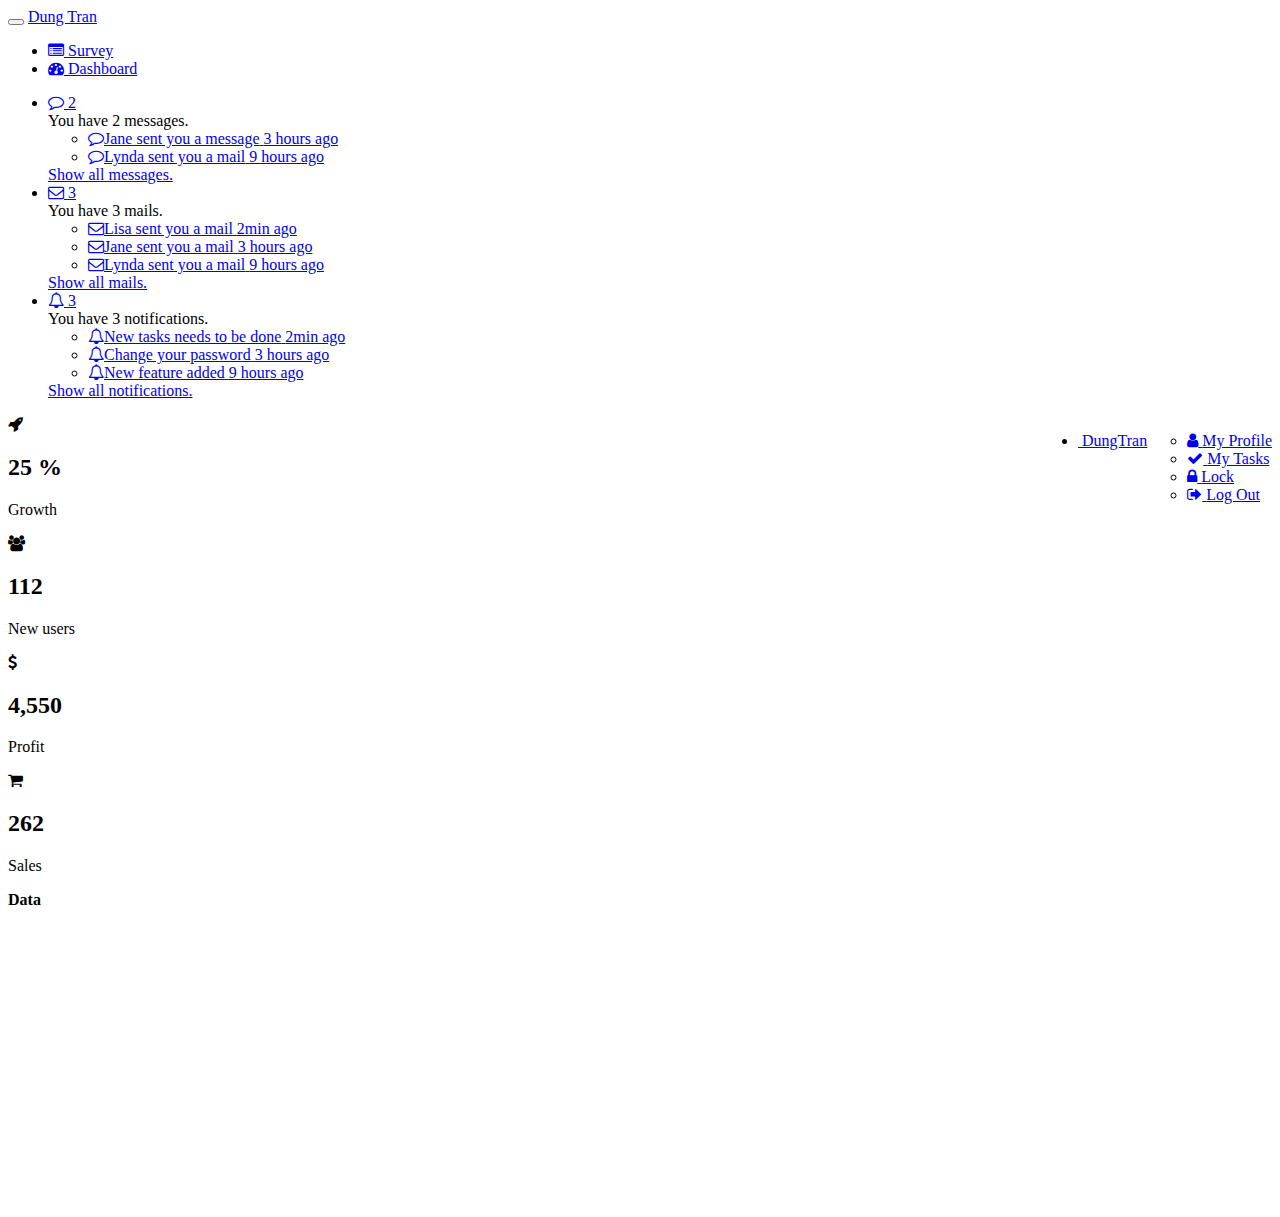
==== dashboard.html @ a204c246 "Create dashboard.html" ====
<!doctype html>
<!--[if lt IE 7]> <html class="no-js ie ie6 lt-ie10 lt-ie9 lt-ie8 lt-ie7" lang="en"> <![endif]-->
<!--[if IE 7]>    <html class="no-js ie ie7 lt-ie10 lt-ie9 lt-ie8" lang="en"> <![endif]-->
<!--[if IE 8]>    <html class="no-js ie ie8 lt-ie10 lt-ie9" lang="en"> <![endif]-->
<!--[if IE 9]>    <html class="no-js ie ie9 lt-ie10" lang="en"> <![endif]-->
<!--[if gt IE 9]><!-->
<html class="no-js" lang="en">
<!--<![endif]-->

<head>
    <meta charset="UTF-8">
    <title>Marketing Dashboard</title>
    <link rel="shortcut icon" href="">
    <meta name="description" content="Marketing Dashboard">
    <meta name="robots" content="all">
    <link rel="stylesheet" href="http://netdna.bootstrapcdn.com/bootswatch/3.1.0/flatly/bootstrap.min.css">
    <link rel="stylesheet" href="http://netdna.bootstrapcdn.com/font-awesome/4.0.3/css/font-awesome.min.css">
    <link rel="stylesheet" href="css/style.css">
	<!--[if lte IE 8]><script src="js/excanvas.min.js"></script><![endif]-->
	<script src="js/jquery.min.js"></script>
	<script src="http://netdna.bootstrapcdn.com/bootstrap/3.1.0/js/bootstrap.min.js"></script>
    <script src="js/jquery.flot.js"></script>
    <script src="js/jquery.flot.pie.js"></script>
    <script type="text/javascript">

	$(function() {

		// Example Data

		var data = [
			{ label: "Very Satisfied",  data: 36.42},
			{ label: "Satisfied",  data: 23.90},
			{ label: "Neutral",  data: 17.89},
			{ label: "Unsatisfied",  data: 9.76},
			{ label: "Very Unsatisfied",  data: 7.08},
			{ label: "N/A",  data: 4.94}
		];

		var placeholder = $("#placeholder");

			$.plot(placeholder, data, {
				series: {
					pie: { 
						innerRadius: 0.8,
						show: true
					}
				}
			});

			setCode([
				"$.plot('#placeholder', data, {",
				"    series: {",
				"        pie: {",
				"            innerRadius: 0.8,",
				"            show: true",
				"        }",
				"    }",
				"});"
			]);

	});



	//

	function setCode(lines) {
		$("#code").text(lines.join("\n"));
	}

	</script>
</head>
<body>
	<div class="navbar navbar-default navbar-static-top top-header">
    	<div class="navbar-header">
        	<button type="button" data-toggle="collapse" data-target=".navbar-collapse" class="navbar-toggle"><span class="icon-bar"></span><span class="icon-bar"></span><span class="icon-bar"></span></button>
            <a href="/" class="navbar-brand">Dung Tran</a>
        </div>
        <div class="navbar-collapse collapse">
        	<ul class="nav navbar-nav">
            	<li><a href="index.html"><i class="fa fa-list-alt"></i><span> Survey</span></a></li>
                <li class="active"><a href="dashboard.html"><i class="fa fa-dashboard"></i><span> Dashboard</span></a></li>
            </ul>
            <ul class="nav navbar-nav list-unstyled">
                <li class="dropdown">
                    <a href="javascript:;" class="dropdown-toggle" data-toggle="dropdown">
                        <i class="fa fa-comment-o"></i>
                        <span class="badge badge-success">2</span>
                    </a>
                    <div class="dropdown-menu with-arrow panel panel-default">
                        <div class="panel-heading">
                            You have 2 messages.
                        </div>
                        <ul class="list-group">
                            <li class="list-group-item">
                                <a href="javascript:;" class="media">
                                    <span class="pull-left media-icon">
                                        <span class="round-icon sm bg-info"><i class="fa fa-comment-o"></i></span>
                                    </span>
                                    <div class="media-body">
                                        <span class="block">Jane sent you a message</span>
                                        <span class="text-muted">3 hours ago</span>
                                    </div>
                                </a>
                            </li>
                            <li class="list-group-item">
                                <a href="javascript:;" class="media">
                                    <span class="pull-left media-icon">
                                        <span class="round-icon sm bg-danger"><i class="fa fa-comment-o"></i></span>
                                    </span>
                                    <div class="media-body">
                                        <span class="block">Lynda sent you a mail</span>
                                        <span class="text-muted">9 hours ago</span>
                                    </div>
                                </a>
                            </li>                       
                        </ul>
                        <div class="panel-footer">
                            <a href="javascript:;">Show all messages.</a>
                        </div>
                    </div>
                </li>
                <li class="dropdown">
                    <a href="javascript:;" class="dropdown-toggle" data-toggle="dropdown">
                        <i class="fa fa-envelope-o"></i>
                        <span class="badge badge-info">3</span>
                    </a>
                    <div class="dropdown-menu with-arrow panel panel-default">
                        <div class="panel-heading">
                            You have 3 mails.
                        </div>
                        <ul class="list-group">
                            <li class="list-group-item">
                                <a href="javascript:;" class="media">
                                    <span class="pull-left media-icon">
                                        <span class="round-icon sm bg-warning"><i class="fa fa-envelope-o"></i></span>
                                    </span>
                                    <div class="media-body">
                                        <span class="block">Lisa sent you a mail</span>
                                        <span class="text-muted block">2min ago</span>
                                    </div>
                                </a>
                            </li>
                            <li class="list-group-item">
                                <a href="javascript:;" class="media">
                                    <span class="pull-left media-icon">
                                        <span class="round-icon sm bg-info"><i class="fa fa-envelope-o"></i></span>
                                    </span>
                                    <div class="media-body">
                                        <span class="block">Jane sent you a mail</span>
                                        <span class="text-muted">3 hours ago</span>
                                    </div>
                                </a>
                            </li>
                            <li class="list-group-item">
                                <a href="javascript:;" class="media">
                                    <span class="pull-left media-icon">
                                        <span class="round-icon sm bg-success"><i class="fa fa-envelope-o"></i></span>
                                    </span>
                                    <div class="media-body">
                                        <span class="block">Lynda sent you a mail</span>
                                        <span class="text-muted">9 hours ago</span>
                                    </div>
                                </a>
                            </li>                       
                        </ul>
                        <div class="panel-footer">
                            <a href="javascript:;">Show all mails.</a>
                        </div>
                    </div>
                </li>
                <li class="dropdown">
                    <a href="javascript:;" class="dropdown-toggle" data-toggle="dropdown">
                        <i class="fa fa-bell-o nav-icon"></i>
                        <span class="badge badge-warning">3</span>
                    </a>
                    <div class="dropdown-menu with-arrow panel panel-default">
                        <div class="panel-heading">
                            You have 3 notifications.
                        </div>
                        <ul class="list-group">
                            <li class="list-group-item">
                                <a href="javascript:;" class="media">
                                    <span class="pull-left media-icon">
                                        <span class="round-icon sm bg-success"><i class="fa fa-bell-o"></i></span>
                                    </span>
                                    <div class="media-body">
                                        <span class="block">New tasks needs to be done</span>
                                        <span class="text-muted block">2min ago</span>
                                    </div>
                                </a>
                            </li>
                            <li class="list-group-item">
                                <a href="javascript:;" class="media">
                                    <span class="pull-left media-icon">
                                        <span class="round-icon sm bg-info"><i class="fa fa-bell-o"></i></span>
                                    </span>
                                    <div class="media-body">
                                        <span class="block">Change your password</span>
                                        <span class="text-muted">3 hours ago</span>
                                    </div>
                                </a>
                            </li>
                            <li class="list-group-item">
                                <a href="javascript:;" class="media">
                                    <span class="pull-left media-icon">
                                        <span class="round-icon sm bg-danger"><i class="fa fa-bell-o"></i></span>
                                    </span>
                                    <div class="media-body">
                                        <span class="block">New feature added</span>
                                        <span class="text-muted">9 hours ago</span>
                                    </div>
                                </a>
                            </li>                       
                        </ul>
                        <div class="panel-footer">
                            <a href="javascript:;">Show all notifications.</a>
                        </div>
                    </div>
                </li>
            </ul>        
            <ul class="nav navbar-nav nav-right pull-right list-unstyled">
                <li class="dropdown text-normal nav-profile">
                    <a href="javascript:;" class="dropdown-toggle" data-toggle="dropdown">
                        <img src="img/g1.jpg" alt="" class="img-circle img30_30">
                        <span class="hidden-xs">
                            <span data-i18n="Lisa Doe">DungTran</span>
                        </span>
                    </a>
                    <ul class="dropdown-menu with-arrow pull-right">
                        <li>
                            <a href="#/pages/profile">
                                <i class="fa fa-user"></i>
                                <span data-i18n="My Profile">My Profile</span>
                            </a>
                        </li>
                        <li>
                            <a href="#/tasks">
                                <i class="fa fa-check"></i>
                                <span data-i18n="My Tasks">My Tasks</span>
                            </a>
                        </li>
                        <li>
                            <a href="#/pages/lock-screen">
                                <i class="fa fa-lock"></i>
                                <span data-i18n="Lock">Lock</span>
                            </a>
                        </li>
                        <li>
                            <a href="#/pages/signin">
                                <i class="fa fa-sign-out"></i>
                                <span data-i18n="Log Out">Log Out</span>
                            </a>
                        </li>
                    </ul>
                </li>
            </ul>                    
        </div>
    </div>    
	<div class="container">
        <div class="row">
            <div class="col-lg-3 col-xsm-6">
                <div class="panel mini-box">
                    <span class="box-icon bg-success">
                        <i class="fa fa-rocket"></i>
                    </span>
                    <div class="box-info">
                        <h2>25 <span class="small">%</span></h2>
                        <p class="text-muted"><span data-i18n="Growth">Growth</span></p>
                    </div>
                </div>
            </div>
            <div class="col-lg-3 col-xsm-6">
                <div class="panel mini-box">
                    <span class="box-icon bg-info">
                        <i class="fa fa-users"></i>
                    </span>
                    <div class="box-info">
                        <h2>112</h2>
                        <p class="text-muted"><span data-i18n="New users">New users</span></p>
                    </div>
                </div>
            </div>
            <div class="col-lg-3 col-xsm-6">
                <div class="panel mini-box">
                    <span class="box-icon bg-warning">
                        <i class="fa fa-dollar"></i>
                    </span>
                    <div class="box-info">
                        <h2>4,550</h2>
                        <p class="text-muted"><span data-i18n="Profit">Profit</span></p>
                    </div>
                </div>
            </div>
            <div class="col-lg-3 col-xsm-6">
                <div class="panel mini-box">
                    <span class="box-icon bg-danger">
                        <i class="fa fa-shopping-cart"></i>
                    </span>
                    <div class="box-info">
                        <h2>262</h2>
                        <p class="text-muted"><span data-i18n="Sales">Sales</span></p>
                    </div>
                </div>
            </div>
        </div>
        <div class="row">
        	<div class="col-md-8">
            	<section class="panel panel-default">
                <div class="panel-heading"><strong><span class="glyphicon glyphicon-th"></span> <span data-i18n="Data">Data</span></strong></div>
                <div class="panel-body ng-scope" data-ng-controller="morrisChartCtrl">
                    <div morris-chart="" data-data="comboData" data-type="bar" data-xkey="year" data-ykeys="[&quot;a&quot;, &quot;b&quot;, &quot;c&quot;]" data-labels="[&quot;Value A&quot;, &quot;Value B&quot;, &quot;Value C&quot;]" data-bar-colors="[&quot;#176799&quot;,&quot;#42A4BB&quot;,&quot;#78D6C7&quot;]" style="height: 300px; position: relative;" class="ng-isolate-scope"><svg height="300" version="1.1" width="691" xmlns="http://www.w3.org/2000/svg" style="overflow: hidden; position: relative;"><desc ...(line truncated)...
                </div>
            </section>
            </div>
            <div class="col-md-4">
                <div class="panel panel-default">
                    <div class="panel-heading"><strong><span class="glyphicon glyphicon-th"></span> <span data-i18n="Data">Data</span></strong></div>
                    <div class="panel-body demo-container">
                        <div id="placeholder" class="demo-placeholder"></div>

                    </div>
                </div>
            </div>            
        </div>   
        <div class="panel panel-default">
            <div class="panel-heading"><strong><span class="glyphicon glyphicon-th"></span> <span data-i18n="Table">Table</span></strong></div>
            <table class="table">
                <thead>
                    <tr>
                        <th>#</th>
                        <th>Project</th>
                        <th>Manager</th>
                        <th>Status</th>
                        <th>Progress</th>
                    </tr>
                </thead>
                <tbody>
                    <tr>
                        <td>1</td>
                        <td><span class="color-success"><i class="fa fa-level-up"></i></span> TWLT</td>
                        <td>Amery Lee</td>
                        <td><span class="label label-info">Pending</span></td>
                        <td><div class="progressbar-xs no-margin progress ng-isolate-scope" value="55"><div class="progress-bar" ng-class="type &amp;&amp; 'progress-bar-' + type" ng-transclude="" style="width: 55%;"></div></div>
                    </td></tr>
                    <tr>
                        <td>2</td>
                        <td><span class="color-success"><i class="fa fa-level-up"></i></span> A16Z</td>
                        <td>Romayne Carlyn</td>
                        <td><span class="label label-primary">Due</span></td>
                        <td><div class="progressbar-xs no-margin progress ng-isolate-scope" value="34" type="success"><div class="progress-bar progress-bar-success" ng-class="type &amp;&amp; 'progress-bar-' + type" ng-transclude="" style="width: 34%;"></div></div></td>
                    </tr>
                    <tr>
                        <td>3</td>
                        <td><span class="color-warning"><i class="fa fa-level-down"></i></span> DARK</td>
                        <td>Marybeth Joanna</td>
                        <td><span class="label label-success">Due</span></td>
                        <td><div class="progressbar-xs no-margin progress ng-isolate-scope" value="68" type="info"><div class="progress-bar progress-bar-info" ng-class="type &amp;&amp; 'progress-bar-' + type" ng-transclude="" style="width: 68%;"></div></div></td>
                    </tr>
                    <tr>
                        <td>4</td>
                        <td><span class="color-info"><i class="fa fa-level-up"></i></span> Q300</td>
                        <td>Jonah Benny</td>
                        <td><span class="label label-danger">Blocked</span></td>
                        <td><div class="progressbar-xs no-margin progress ng-isolate-scope" value="52" type="warning"><div class="progress-bar progress-bar-warning" ng-class="type &amp;&amp; 'progress-bar-' + type" ng-transclude="" style="width: 52%;"></div></div></td>
                    </tr>
                    <tr>
                        <td>5</td>
                        <td><span class="color-danger"><i class="fa fa-level-down"></i></span> RVNG</td>
                        <td>Daly Royle</td>
                        <td><span class="label label-warning">Suspended</span></td>
                        <td><div class="progressbar-xs no-margin progress ng-isolate-scope" value="77" type="danger"><div class="progress-bar progress-bar-danger" ng-class="type &amp;&amp; 'progress-bar-' + type" ng-transclude="" style="width: 77%;"></div></div></td>
                    </tr>
    
                </tbody>
            </table>
        </div>
    </div>
</body>
</html>
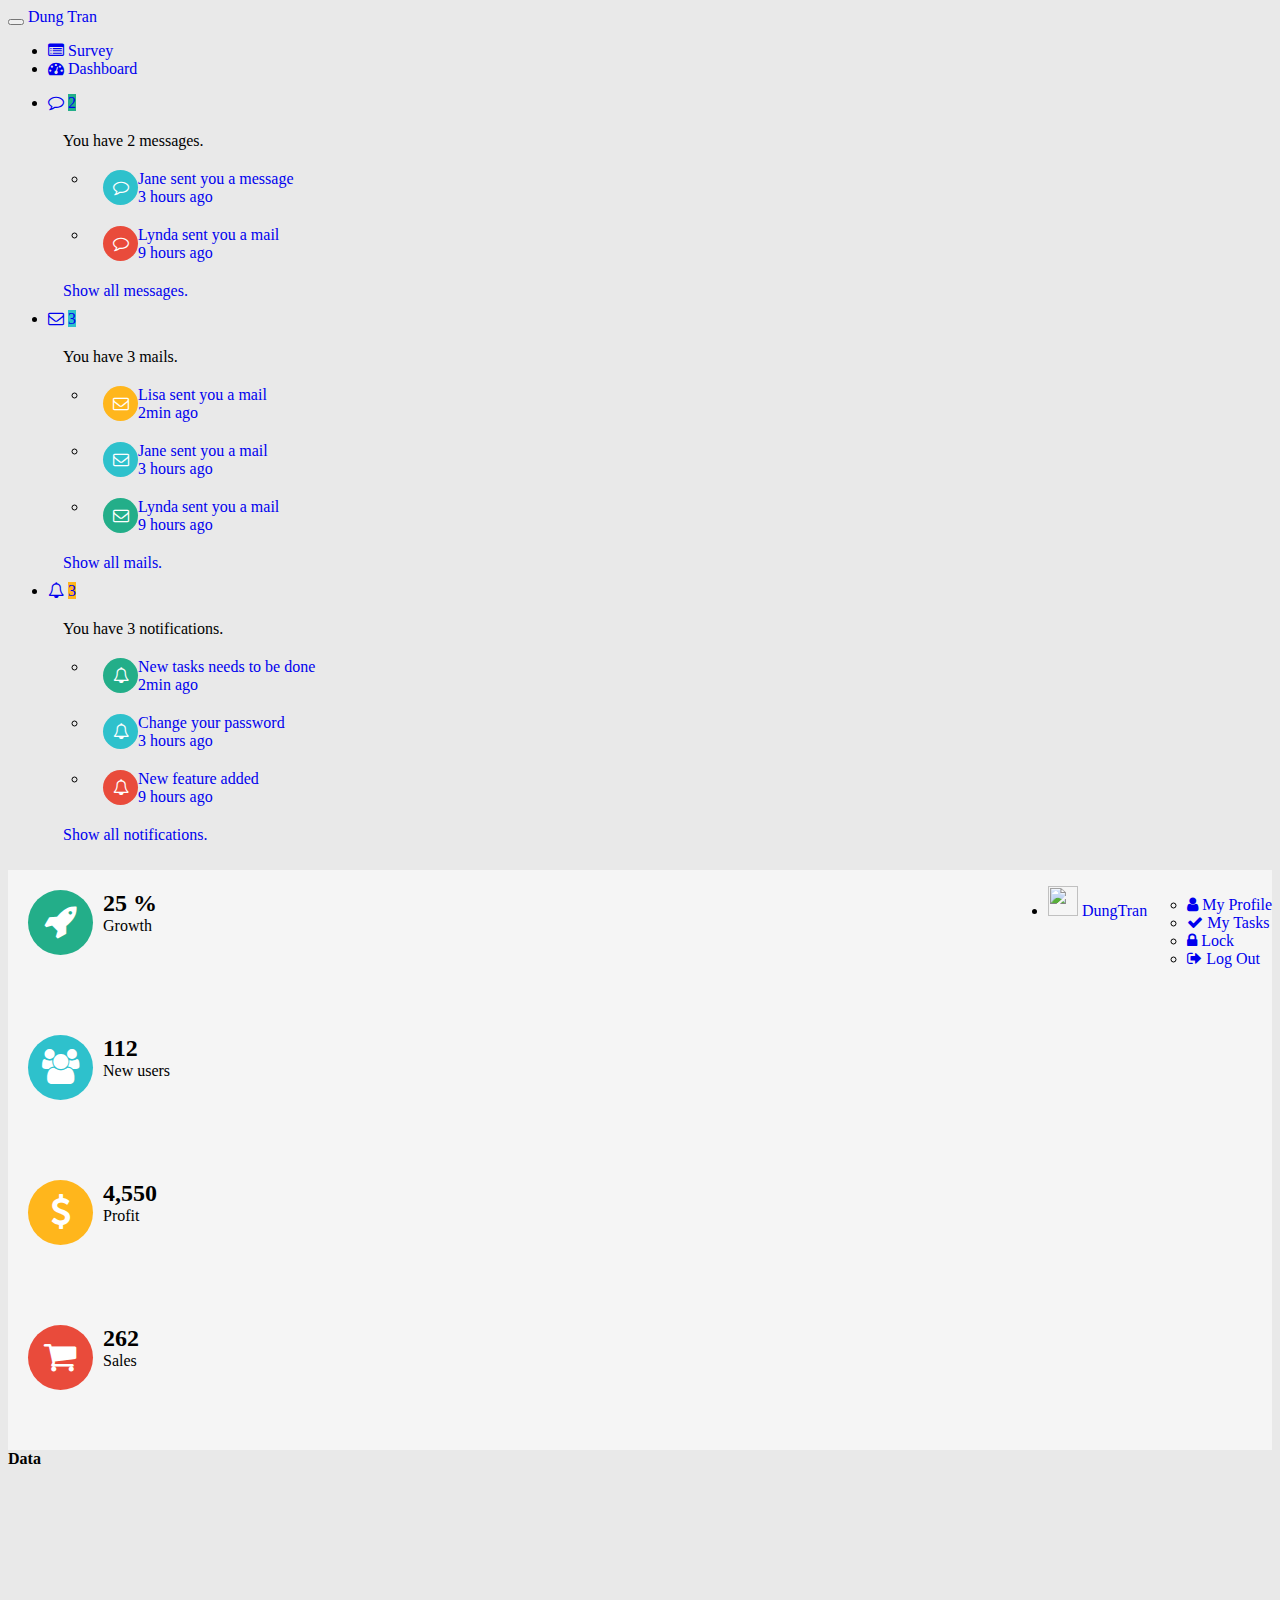
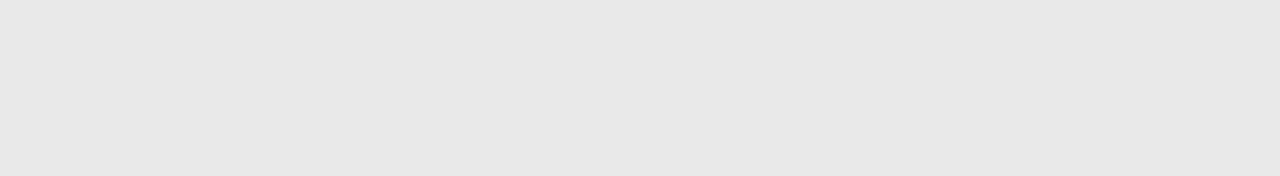
==== commit 6fc3fe35: "Update dashboard.html" ====
--- a/dashboard.html
+++ b/dashboard.html
@@ -15,12 +15,12 @@
     <meta name="robots" content="all">
     <link rel="stylesheet" href="http://netdna.bootstrapcdn.com/bootswatch/3.1.0/flatly/bootstrap.min.css">
     <link rel="stylesheet" href="http://netdna.bootstrapcdn.com/font-awesome/4.0.3/css/font-awesome.min.css">
-    <link rel="stylesheet" href="css/style.css">
-	<!--[if lte IE 8]><script src="js/excanvas.min.js"></script><![endif]-->
-	<script src="js/jquery.min.js"></script>
+    <link rel="stylesheet" href="stylesheets/style.css">
+	<!--[if lte IE 8]><script src="javascripts/excanvas.min.js"></script><![endif]-->
+	<script src="javascripts/jquery.min.js"></script>
 	<script src="http://netdna.bootstrapcdn.com/bootstrap/3.1.0/js/bootstrap.min.js"></script>
-    <script src="js/jquery.flot.js"></script>
-    <script src="js/jquery.flot.pie.js"></script>
+    <script src="javascripts/jquery.flot.js"></script>
+    <script src="javascripts/jquery.flot.pie.js"></script>
     <script type="text/javascript">
 
 	$(function() {
@@ -222,7 +222,7 @@
             <ul class="nav navbar-nav nav-right pull-right list-unstyled">
                 <li class="dropdown text-normal nav-profile">
                     <a href="javascript:;" class="dropdown-toggle" data-toggle="dropdown">
-                        <img src="img/g1.jpg" alt="" class="img-circle img30_30">
+                        <img src="images/g1.jpg" alt="" class="img-circle img30_30">
                         <span class="hidden-xs">
                             <span data-i18n="Lisa Doe">DungTran</span>
                         </span>
--- a/stylesheets/style.css
+++ b/stylesheets/style.css
@@ -0,0 +1,9 @@
+/*------------------------------------------------------------------
+[Master Stylesheet]
+Project: Marketing Dashboard
+Version: 1.0
+Last change: 06/07/2014 
+Assigned to: DungTran (dt)
+Primary use: DungTran -------------------------------------------------------------------*/
+/* Design and built with all the love in the world by @DungTran. Welcome to our workspace! */
+body{background-color:#e9e9e9}a{text-decoration:none !important}::selection {background: #1c7ebb;color: white;}::-moz-selection {background: #1c7ebb;color: white;}.badge-primary {background-color: #1c7ebb;}.badge-success {background-color: #23ae89;}.badge-info {background-color: #2ec1cc;}.badge-warning {background-color: #ffb61c;}.badge-danger {background-color: #e94b3b;}span.block {display: block;}img.img30_30 {width: 30px;height: 30px;}img.img64_64 {width: 64px;height: 64px;}img.img80_80 {width: 80px;height: 80px;}.no-margin {margin: 0;}.no-border {border: 0;}.bg-primary {background-color: #1c7ebb;color: white;}.bg-primary-light {background-color: #449dd5;color: white;}.bg-success {background-color: #23ae89;color: white;}.bg-info {background-color: #2ec1cc;color: white;}.bg-warning {background-color: #ffb61c;color: white;}.bg-danger {background-color: #e94b3b;color: white;}.bg-orange {background-color: #f98e33;color: white;}.bg-violet {background-color: #6a55c2;color: white;}.bg-dark {background-color: #222533;color: white;}.bg-bright {background-color: #fafafa;color: #767676;}.bg-reverse {background-color: white;color: #767676;}.bg-facebook {background-color: #335397;color: white;}.bg-twitter {background-color: #00c7f7;color: white;}.bg-google-plus {background-color: #df4a32;color: white;}.gradient-text {font-size: 150px;font-weight: 300;color: #1c7ebb;background: -webkit-linear-gradient(92deg, #fb83fa, #00aced);-webkit-background-clip: text;-webkit-text-fill-color: transparent;}.mini-box {background-color:#f5f5f5;min-height: 105px;padding: 20px;}.mini-box .box-icon {display: block;float: left;margin: 0 10px 10px 0;width: 65px;height: 65px;border-radius: 50%;line-height: 65px;vertical-align: middle;text-align: center;font-size: 35px;}.mini-box .box-info h2,.mini-box .box-info h4,.mini-box .box-info p{margin: 0;}.round-icon {display: block;text-align: center;}.round-icon.sm {width: 35px;height: 35px;font-size: 16px;line-height: 35px;border-radius: 35px;}form ul{margin:0;padding:0;list-style:none}form .panel p.panel-heading{margin-bottom:0}.dropdown-menu {-webkit-box-shadow: none;-moz-box-shadow: none;box-shadow: none;}.dropdown-menu.with-arrow {margin-top: 10px;}.dropdown-menu.with-arrow:before {content: " ";position: absolute;left: 12px;top: -16px;border: 8px solid transparent;border-bottom: 8px solid rgba(0, 0, 0, 0.15);}.dropdown-menu.with-arrow:after {content: " ";position: absolute;left: 13px;top: -14px;border: 7px solid transparent;border-bottom: 7px solid white;}.dropdown-menu.with-arrow.pull-right {margin-top: 10px;}.dropdown-menu.with-arrow.pull-right:before {left: auto;right: 12px;}.dropdown-menu.with-arrow.pull-right:after {left: auto;right: 13px;}.dropdown-menu.with-arrow.panel-default:before {border-bottom: 8px solid #e9e9e9;}.dropdown-menu.with-arrow.panel-default:after {border-bottom: 7px solid #f6f6f6;}.dropdown-menu.with-arrow.panel-primary:before {border-bottom: 8px solid #1c7ebb;}.dropdown-menu.with-arrow.panel-primary:after {border-bottom: 7px solid #1c7ebb;}.dropdown-menu.with-arrow.panel-success:before {border-bottom: 8px solid #ddf7eb;}.dropdown-menu.with-arrow.panel-success:after {border-bottom: 7px solid #f2fcf9;}.dropdown-menu.with-arrow.panel-info:before {border-bottom: 8px solid #d0f2f7;}.dropdown-menu.with-arrow.panel-info:after {border-bottom: 7px solid #eef8fc;}.dropdown-menu.with-arrow.panel-warning:before {border-bottom: 8px solid #ffebd7;}.dropdown-menu.with-arrow.panel-warning:after {border-bottom: 7px solid floralwhite;}.dropdown-menu.with-arrow.panel-danger:before {border-bottom: 8px solid #fad7db;}.dropdown-menu.with-arrow.panel-danger:after {border-bottom: 7px solid #fdefee;}.top-header .dropdown-menu.panel {padding: 0;white-space: nowrap;}.top-header .nav-right > li > a{padding-top:15px;padding-bottom:15px}.top-header .dropdown-menu.panel .panel-heading,.top-header .dropdown-menu.panel .panel-footer {padding: 10px 15px;}.top-header .dropdown-menu.panel .list-group-item {padding: 10px 15px;}.top-header .dropdown-menu.panel .list-group-item > a {display: block;}.top-header .dropdown-menu.panel .media .media-body {padding-right: 75px;}.top-header .top-nav {width: 100%;padding: 60px 0 0;}.demo-container {padding: 20px 15px 15px 15px;margin: 15px auto 30px auto;}.demo-placeholder {width: 100%;height: 100%;font-size: 14px;line-height: 1.2em;}.demo-container {position: relative;height: 285px;}#placeholder {width:328px;}
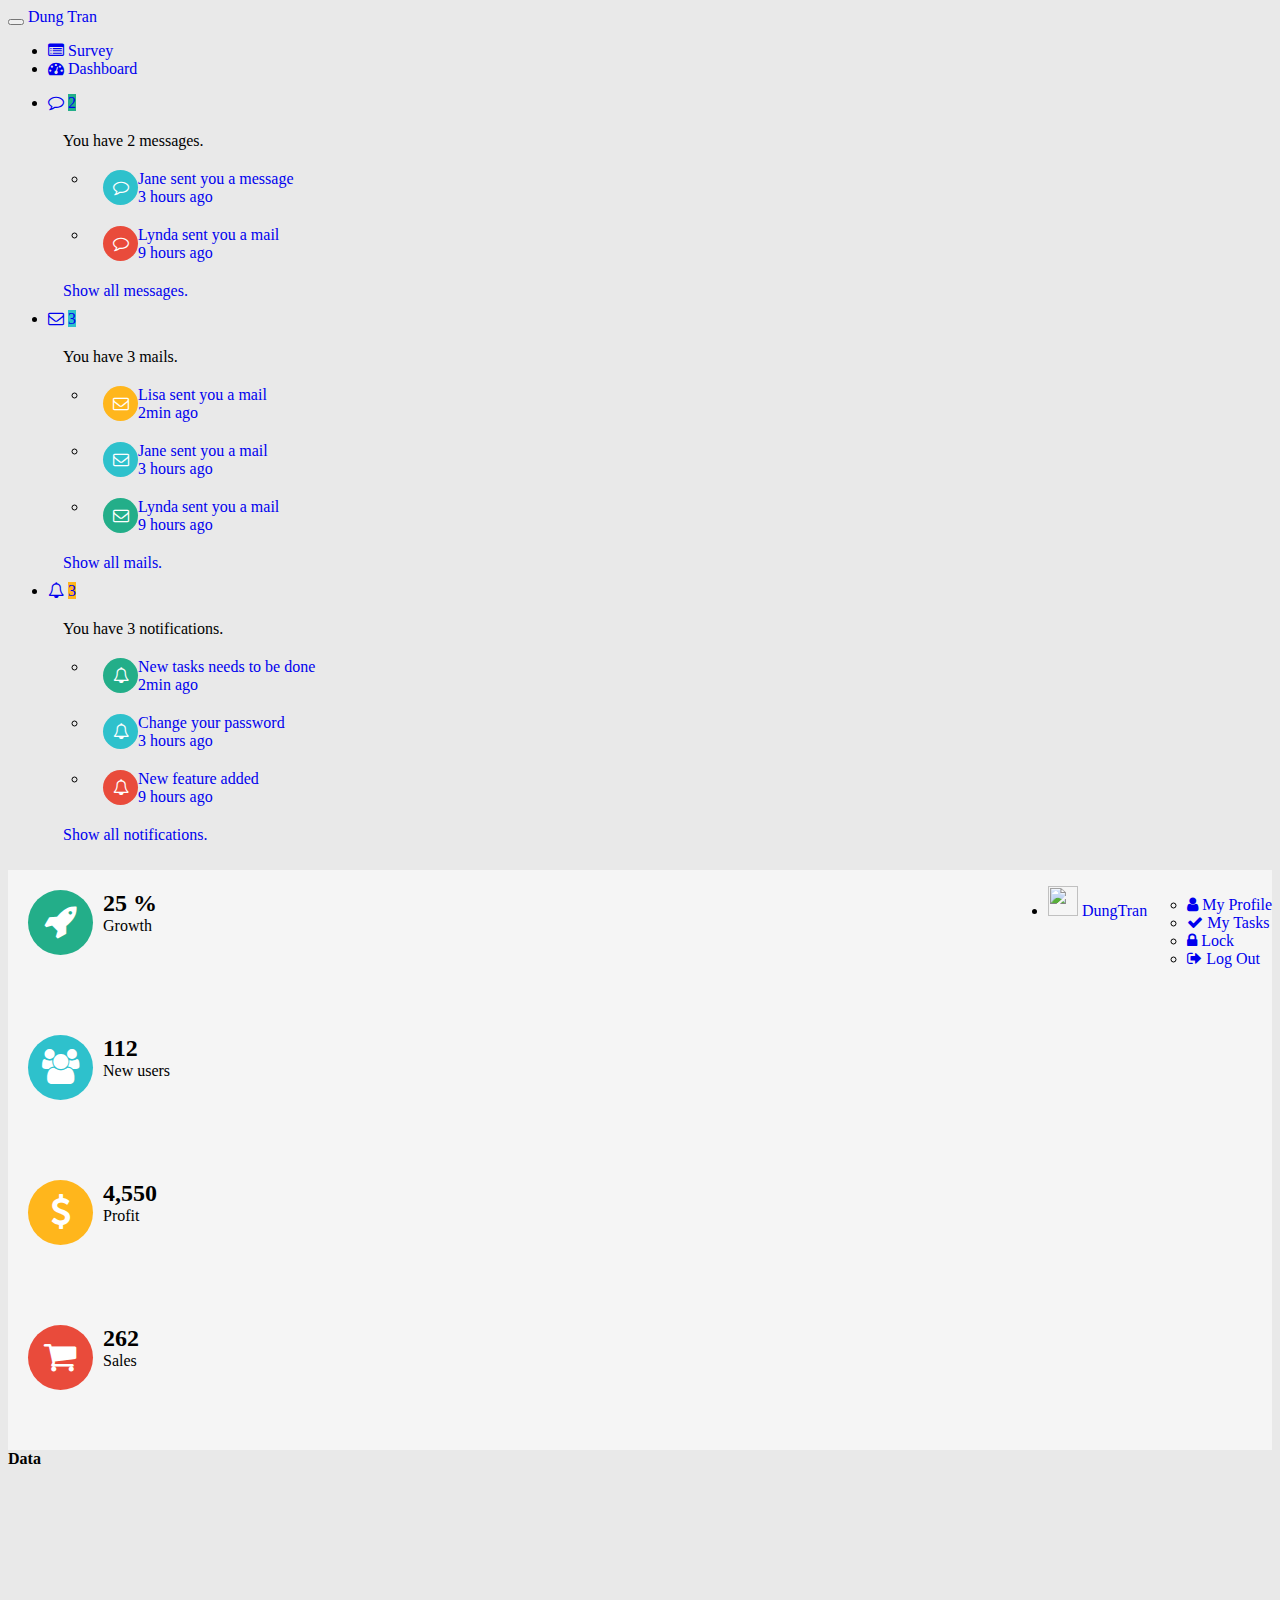
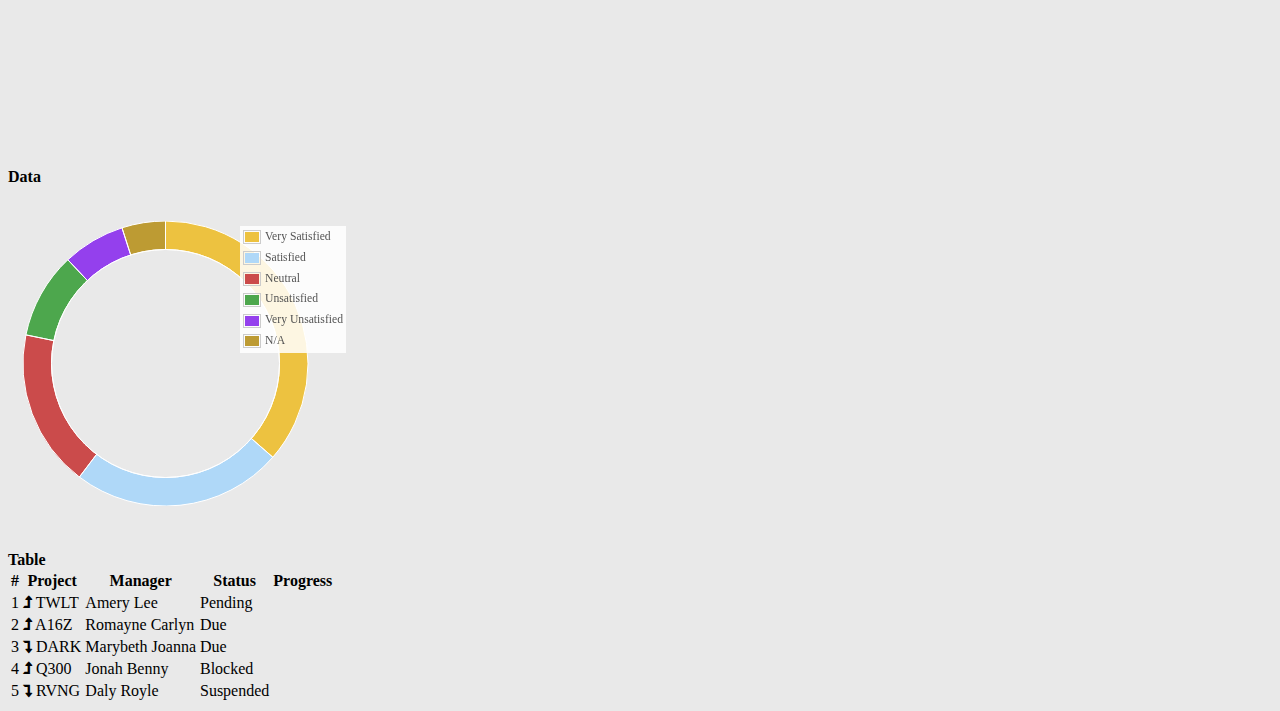
==== commit 2b1608ab: "Update dashboard.html" ====
--- a/dashboard.html
+++ b/dashboard.html
@@ -222,7 +222,7 @@
             <ul class="nav navbar-nav nav-right pull-right list-unstyled">
                 <li class="dropdown text-normal nav-profile">
                     <a href="javascript:;" class="dropdown-toggle" data-toggle="dropdown">
-                        <img src="images/g1.jpg" alt="" class="img-circle img30_30">
+                        <img src="https://cloud.githubusercontent.com/assets/8064283/3492461/536d129c-05aa-11e4-957a-e2141ca1fe9d.jpg" alt="" class="img-circle img30_30">
                         <span class="hidden-xs">
                             <span data-i18n="Lisa Doe">DungTran</span>
                         </span>
@@ -307,11 +307,12 @@
         <div class="row">
         	<div class="col-md-8">
             	<section class="panel panel-default">
-                <div class="panel-heading"><strong><span class="glyphicon glyphicon-th"></span> <span data-i18n="Data">Data</span></strong></div>
-                <div class="panel-body ng-scope" data-ng-controller="morrisChartCtrl">
-                    <div morris-chart="" data-data="comboData" data-type="bar" data-xkey="year" data-ykeys="[&quot;a&quot;, &quot;b&quot;, &quot;c&quot;]" data-labels="[&quot;Value A&quot;, &quot;Value B&quot;, &quot;Value C&quot;]" data-bar-colors="[&quot;#176799&quot;,&quot;#42A4BB&quot;,&quot;#78D6C7&quot;]" style="height: 300px; position: relative;" class="ng-isolate-scope"><svg height="300" version="1.1" width="691" xmlns="http://www.w3.org/2000/svg" style="overflow: hidden; position: relative;"><desc ...(line truncated)...
-                </div>
-            </section>
+                    <div class="panel-heading"><strong><span class="glyphicon glyphicon-th"></span> <span data-i18n="Data">Data</span></strong></div>
+                    <div class="panel-body ng-scope" data-ng-controller="morrisChartCtrl">
+                        <div morris-chart="" data-data="comboData" data-type="bar" data-xkey="year" data-ykeys="[&quot;a&quot;, &quot;b&quot;, &quot;c&quot;]" data-labels="[&quot;Value A&quot;, &quot;Value B&quot;, &quot;Value C&quot;]" data-bar-colors="[&quot;#176799&quot;,&quot;#42A4BB&quot;,&quot;#78D6C7&quot;]" style="height: 300px; position: relative;" class="ng-isolate-scope"><svg height="300" version="1.1" width="691" xmlns="http://www.w3.org/2000/svg" style="overflow: hidden; position: relative;"><desc ...(line truncated)...></desc>
+                    </div>
+                    </div>
+                </section>
             </div>
             <div class="col-md-4">
                 <div class="panel panel-default">
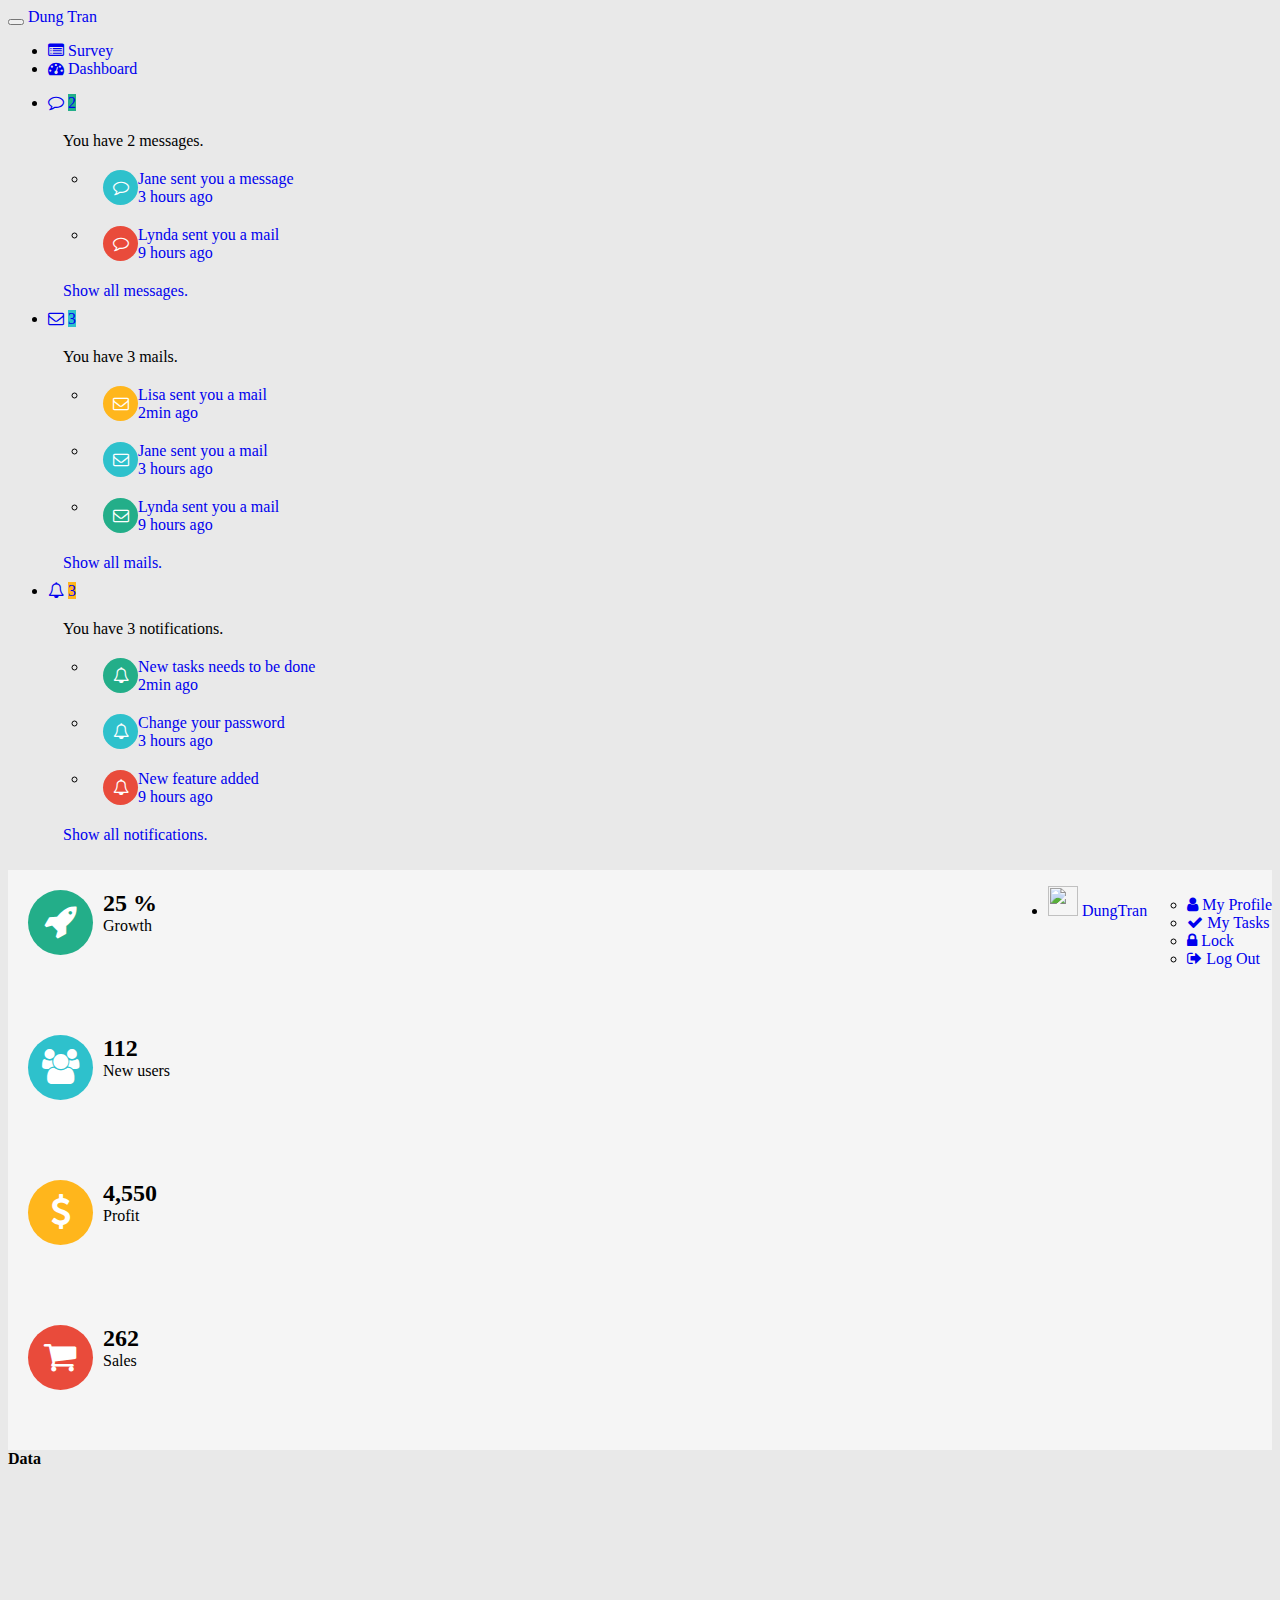
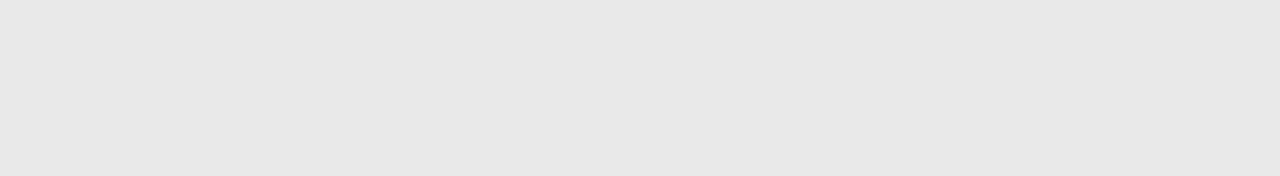
==== commit f7b9491d: "Update dashboard.html" ====
--- a/dashboard.html
+++ b/dashboard.html
@@ -309,7 +309,7 @@
             	<section class="panel panel-default">
                     <div class="panel-heading"><strong><span class="glyphicon glyphicon-th"></span> <span data-i18n="Data">Data</span></strong></div>
                     <div class="panel-body ng-scope" data-ng-controller="morrisChartCtrl">
-                        <div morris-chart="" data-data="comboData" data-type="bar" data-xkey="year" data-ykeys="[&quot;a&quot;, &quot;b&quot;, &quot;c&quot;]" data-labels="[&quot;Value A&quot;, &quot;Value B&quot;, &quot;Value C&quot;]" data-bar-colors="[&quot;#176799&quot;,&quot;#42A4BB&quot;,&quot;#78D6C7&quot;]" style="height: 300px; position: relative;" class="ng-isolate-scope"><svg height="300" version="1.1" width="691" xmlns="http://www.w3.org/2000/svg" style="overflow: hidden; position: relative;"><desc ...(line truncated)...></desc>
+                        <div morris-chart="" data-data="comboData" data-type="bar" data-xkey="year" data-ykeys="[&quot;a&quot;, &quot;b&quot;, &quot;c&quot;]" data-labels="[&quot;Value A&quot;, &quot;Value B&quot;, &quot;Value C&quot;]" data-bar-colors="[&quot;#176799&quot;,&quot;#42A4BB&quot;,&quot;#78D6C7&quot;]" style="height: 300px; position: relative;" class="ng-isolate-scope"><svg height="300" version="1.1" width="691" xmlns="http://www.w3.org/2000/svg" style="overflow: hidden; position: relative;"><desc ...(line truncated)...>
                     </div>
                     </div>
                 </section>
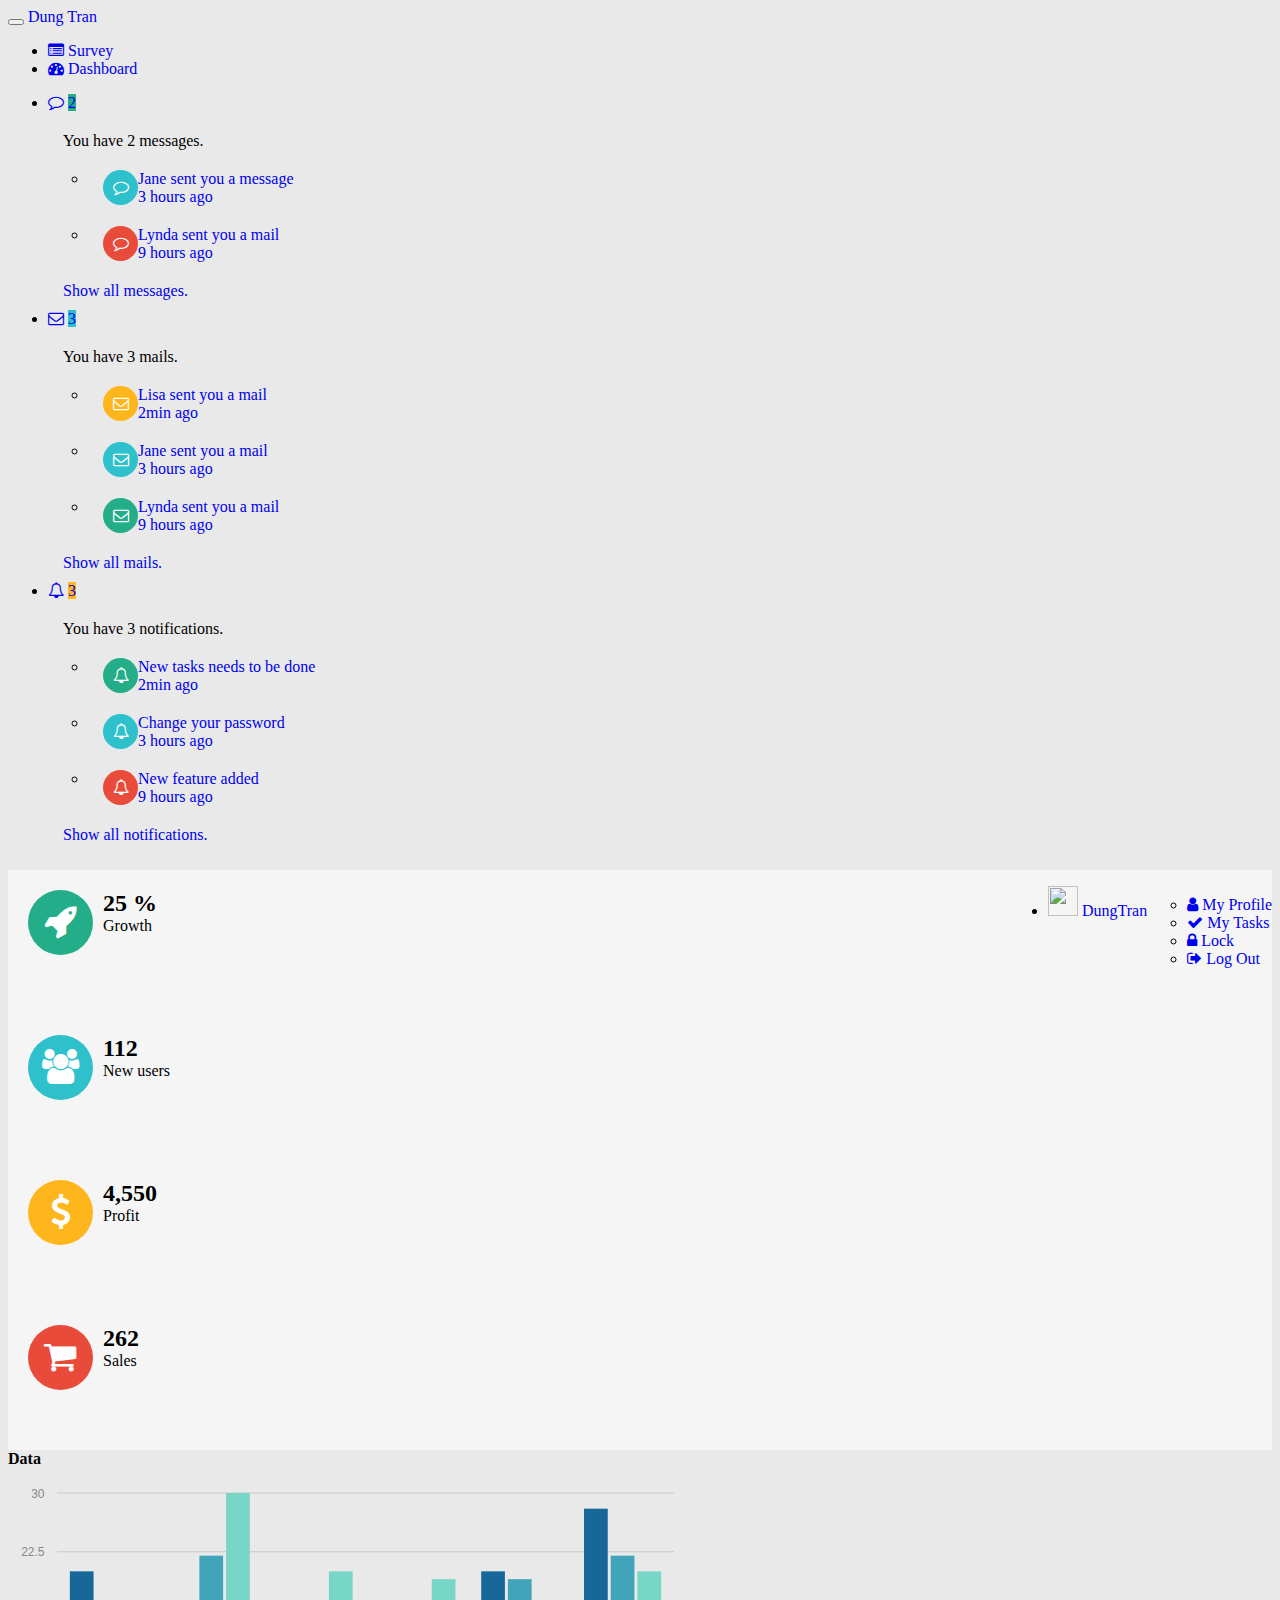
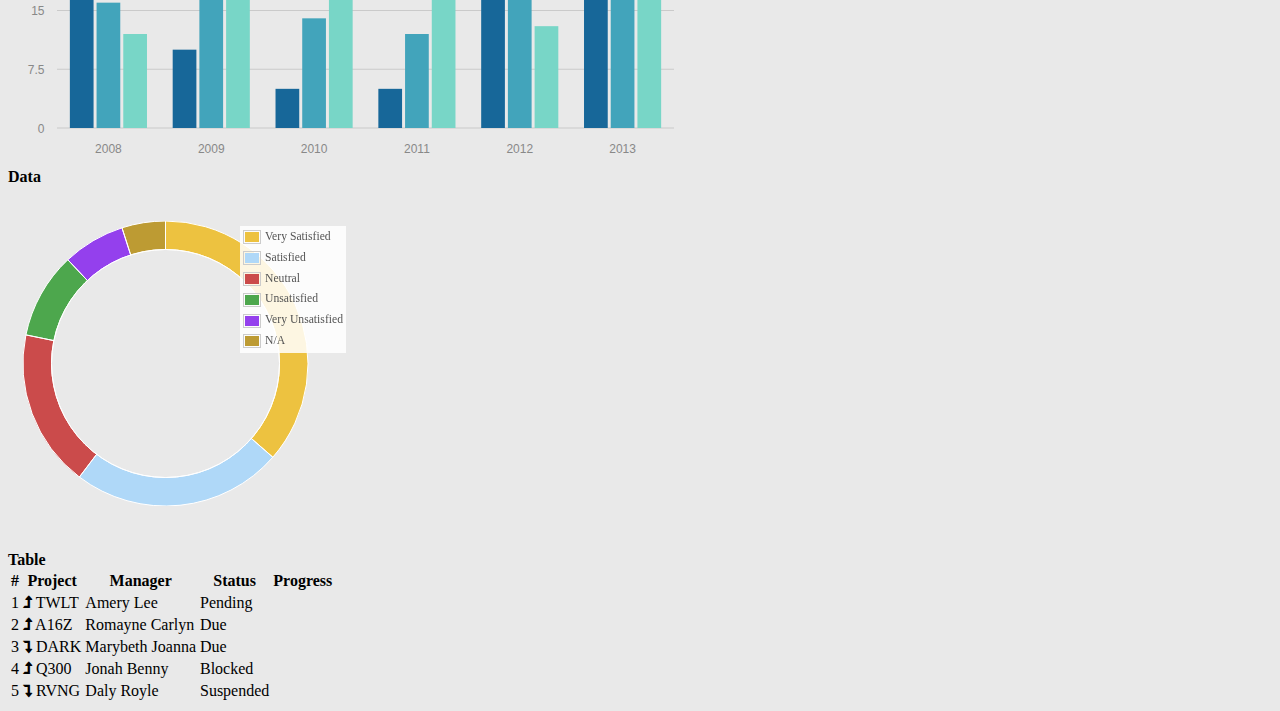
==== commit f4cb2aee: "Update dashboard.html" ====
--- a/dashboard.html
+++ b/dashboard.html
@@ -309,8 +309,7 @@
             	<section class="panel panel-default">
                     <div class="panel-heading"><strong><span class="glyphicon glyphicon-th"></span> <span data-i18n="Data">Data</span></strong></div>
                     <div class="panel-body ng-scope" data-ng-controller="morrisChartCtrl">
-                        <div morris-chart="" data-data="comboData" data-type="bar" data-xkey="year" data-ykeys="[&quot;a&quot;, &quot;b&quot;, &quot;c&quot;]" data-labels="[&quot;Value A&quot;, &quot;Value B&quot;, &quot;Value C&quot;]" data-bar-colors="[&quot;#176799&quot;,&quot;#42A4BB&quot;,&quot;#78D6C7&quot;]" style="height: 300px; position: relative;" class="ng-isolate-scope"><svg height="300" version="1.1" width="691" xmlns="http://www.w3.org/2000/svg" style="overflow: hidden; position: relative;"><desc ...(line truncated)...>
-                    </div>
+                        <div morris-chart="" data-data="comboData" data-type="bar" data-xkey="year" data-ykeys="[&quot;a&quot;, &quot;b&quot;, &quot;c&quot;]" data-labels="[&quot;Value A&quot;, &quot;Value B&quot;, &quot;Value C&quot;]" data-bar-colors="[&quot;#176799&quot;,&quot;#42A4BB&quot;,&quot;#78D6C7&quot;]" style="height: 300px; position: relative;" class="ng-isolate-scope"><svg height="300" version="1.1" width="691" xmlns="http://www.w3.org/2000/svg" style="overflow: hidden; position: relative;"><desc style="-webkit-tap-highlight-color: rgba(0, 0, 0, 0);">Created with Raphaël 2.1.0</desc><defs style="-webkit-tap-highlight-color: rgba(0, 0, 0, 0);"></defs><text x="36.5" y="260" text-anchor="end" font="10px &quot;Arial&quot;" stroke="none" fill="#888888" font-size="12px" font-family="sans-serif" font-weight="normal" style="-webkit-tap-highlight-color: rgba(0, 0, 0, 0); text-anchor: end; font-style: normal; font-variant: normal; font-weight: normal; font-size: 12px; line-height: normal; font-family: sans-serif;"><tspan dy="4.5" style="-webkit-tap-highlight-color: rgba(0, 0, 0, 0);">0</tspan></text><path fill="none" stroke="#aaaaaa" d="M49,260H666" stroke-width="0.5" style="-webkit-tap-highlight-color: rgba(0, 0, 0, 0);"></path><text x="36.5" y="201.25" text-anchor="end" font="10px &quot;Arial&quot;" stroke="none" fill="#888888" font-size="12px" font-family="sans-serif" font-weight="normal" style="-webkit-tap-highlight-color: rgba(0, 0, 0, 0); text-anchor: end; font-style: normal; font-variant: normal; font-weight: normal; font-size: 12px; line-height: normal; font-family: sans-serif;"><tspan dy="4.5" style="-webkit-tap-highlight-color: rgba(0, 0, 0, 0);">7.5</tspan></text><path fill="none" stroke="#aaaaaa" d="M49,201.25H666" stroke-width="0.5" style="-webkit-tap-highlight-color: rgba(0, 0, 0, 0);"></path><text x="36.5" y="142.5" text-anchor="end" font="10px &quot;Arial&quot;" stroke="none" fill="#888888" font-size="12px" font-family="sans-serif" font-weight="normal" style="-webkit-tap-highlight-color: rgba(0, 0, 0, 0); text-anchor: end; font-style: normal; font-variant: normal; font-weight: normal; font-size: 12px; line-height: normal; font-family: sans-serif;"><tspan dy="4.5" style="-webkit-tap-highlight-color: rgba(0, 0, 0, 0);">15</tspan></text><path fill="none" stroke="#aaaaaa" d="M49,142.5H666" stroke-width="0.5" style="-webkit-tap-highlight-color: rgba(0, 0, 0, 0);"></path><text x="36.5" y="83.75" text-anchor="end" font="10px &quot;Arial&quot;" stroke="none" fill="#888888" font-size="12px" font-family="sans-serif" font-weight="normal" style="-webkit-tap-highlight-color: rgba(0, 0, 0, 0); text-anchor: end; font-style: normal; font-variant: normal; font-weight: normal; font-size: 12px; line-height: normal; font-family: sans-serif;"><tspan dy="4.5" style="-webkit-tap-highlight-color: rgba(0, 0, 0, 0);">22.5</tspan></text><path fill="none" stroke="#aaaaaa" d="M49,83.75H666" stroke-width="0.5" style="-webkit-tap-highlight-color: rgba(0, 0, 0, 0);"></path><text x="36.5" y="25" text-anchor="end" font="10px &quot;Arial&quot;" stroke="none" fill="#888888" font-size="12px" font-family="sans-serif" font-weight="normal" style="-webkit-tap-highlight-color: rgba(0, 0, 0, 0); text-anchor: end; font-style: normal; font-variant: normal; font-weight: normal; font-size: 12px; line-height: normal; font-family: sans-serif;"><tspan dy="4.5" style="-webkit-tap-highlight-color: rgba(0, 0, 0, 0);">30</tspan></text><path fill="none" stroke="#aaaaaa" d="M49,25H666" stroke-width="0.5" style="-webkit-tap-highlight-color: rgba(0, 0, 0, 0);"></path><text x="614.5833333333334" y="272.5" text-anchor="middle" font="10px &quot;Arial&quot;" stroke="none" fill="#888888" font-size="12px" font-family="sans-serif" font-weight="normal" transform="matrix(1,0,0,1,0,7.5)" style="-webkit-tap-highlight-color: rgba(0, 0, 0, 0); text-anchor: middle; font-style: normal; font-variant: normal; font-weight: normal; font-size: 12px; line-height: normal; font-family: sans-serif;"><tspan dy="4.5" style="-webkit-tap-highlight-color: rgba(0, 0, 0, 0);">2013</tspan></text><text x="511.75" y="272.5" text-anchor="middle" font="10px &quot;Arial&quot;" stroke="none" fill="#888888" font-size="12px" font-family="sans-serif" font-weight="normal" transform="matrix(1,0,0,1,0,7.5)" style="-webkit-tap-highlight-color: rgba(0, 0, 0, 0); text-anchor: middle; font-style: normal; font-variant: normal; font-weight: normal; font-size: 12px; line-height: normal; font-family: sans-serif;"><tspan dy="4.5" style="-webkit-tap-highlight-color: rgba(0, 0, 0, 0);">2012</tspan></text><text x="408.9166666666667" y="272.5" text-anchor="middle" font="10px &quot;Arial&quot;" stroke="none" fill="#888888" font-size="12px" font-family="sans-serif" font-weight="normal" transform="matrix(1,0,0,1,0,7.5)" style="-webkit-tap-highlight-color: rgba(0, 0, 0, 0); text-anchor: middle; font-style: normal; font-variant: normal; font-weight: normal; font-size: 12px; line-height: normal; font-family: sans-serif;"><tspan dy="4.5" style="-webkit-tap-highlight-color: rgba(0, 0, 0, 0);">2011</tspan></text><text x="306.0833333333333" y="272.5" text-anchor="middle" font="10px &quot;Arial&quot;" stroke="none" fill="#888888" font-size="12px" font-family="sans-serif" font-weight="normal" transform="matrix(1,0,0,1,0,7.5)" style="-webkit-tap-highlight-color: rgba(0, 0, 0, 0); text-anchor: middle; font-style: normal; font-variant: normal; font-weight: normal; font-size: 12px; line-height: normal; font-family: sans-serif;"><tspan dy="4.5" style="-webkit-tap-highlight-color: rgba(0, 0, 0, 0);">2010</tspan></text><text x="203.25" y="272.5" text-anchor="middle" font="10px &quot;Arial&quot;" stroke="none" fill="#888888" font-size="12px" font-family="sans-serif" font-weight="normal" transform="matrix(1,0,0,1,0,7.5)" style="-webkit-tap-highlight-color: rgba(0, 0, 0, 0); text-anchor: middle; font-style: normal; font-variant: normal; font-weight: normal; font-size: 12px; line-height: normal; font-family: sans-serif;"><tspan dy="4.5" style="-webkit-tap-highlight-color: rgba(0, 0, 0, 0);">2009</tspan></text><text x="100.41666666666666" y="272.5" text-anchor="middle" font="10px &quot;Arial&quot;" stroke="none" fill="#888888" font-size="12px" font-family="sans-serif" font-weight="normal" transform="matrix(1,0,0,1,0,7.5)" style="-webkit-tap-highlight-color: rgba(0, 0, 0, 0); text-anchor: middle; font-style: normal; font-variant: normal; font-weight: normal; font-size: 12px; line-height: normal; font-family: sans-serif;"><tspan dy="4.5" style="-webkit-tap-highlight-color: rgba(0, 0, 0, 0);">2008</tspan></text><rect x="61.854166666666664" y="103.33333333333334" width="23.708333333333332" height="156.66666666666666" r="0" rx="0" ry="0" fill="#176799" stroke="none" fill-opacity="1" style="-webkit-tap-highlight-color: rgba(0, 0, 0, 0); fill-opacity: 1;"></rect><rect x="88.5625" y="134.66666666666669" width="23.708333333333332" height="125.33333333333331" r="0" rx="0" ry="0" fill="#42a4bb" stroke="none" fill-opacity="1" style="-webkit-tap-highlight-color: rgba(0, 0, 0, 0); fill-opacity: 1;"></rect><rect x="115.27083333333333" y="166" width="23.708333333333332" height="94" r="0" rx="0" ry="0" fill="#78d6c7" stroke="none" fill-opacity="1" style="-webkit-tap-highlight-color: rgba(0, 0, 0, 0); fill-opacity: 1;"></rect><rect x="164.68749999999997" y="181.66666666666669" width="23.708333333333332" height="78.33333333333331" r="0" rx="0" ry="0" fill="#176799" stroke="none" fill-opacity="1" style="-webkit-tap-highlight-color: rgba(0, 0, 0, 0); fill-opacity: 1;"></rect><rect x="191.39583333333331" y="87.66666666666669" width="23.708333333333332" height="172.33333333333331" r="0" rx="0" ry="0" fill="#42a4bb" stroke="none" fill-opacity="1" style="-webkit-tap-highlight-color: rgba(0, 0, 0, 0); fill-opacity: 1;"></rect><rect x="218.10416666666663" y="25" width="23.708333333333332" height="235" r="0" rx="0" ry="0" fill="#78d6c7" stroke="none" fill-opacity="1" style="-webkit-tap-highlight-color: rgba(0, 0, 0, 0); fill-opacity: 1;"></rect><rect x="267.5208333333333" y="220.83333333333334" width="23.708333333333332" height="39.16666666666666" r="0" rx="0" ry="0" fill="#176799" stroke="none" fill-opacity="1" style="-webkit-tap-highlight-color: rgba(0, 0, 0, 0); fill-opacity: 1;"></rect><rect x="294.22916666666663" y="150.33333333333334" width="23.708333333333332" height="109.66666666666666" r="0" rx="0" ry="0" fill="#42a4bb" stroke="none" fill-opacity="1" style="-webkit-tap-highlight-color: rgba(0, 0, 0, 0); fill-opacity: 1;"></rect><rect x="320.9375" y="103.33333333333334" width="23.708333333333332" height="156.66666666666666" r="0" rx="0" ry="0" fill="#78d6c7" stroke="none" fill-opacity="1" style="-webkit-tap-highlight-color: rgba(0, 0, 0, 0); fill-opacity: 1;"></rect><rect x="370.3541666666667" y="220.83333333333334" width="23.708333333333332" height="39.16666666666666" r="0" rx="0" ry="0" fill="#176799" stroke="none" fill-opacity="1" style="-webkit-tap-highlight-color: rgba(0, 0, 0, 0); fill-opacity: 1;"></rect><rect x="397.0625" y="166" width="23.708333333333332" height="94" r="0" rx="0" ry="0" fill="#42a4bb" stroke="none" fill-opacity="1" style="-webkit-tap-highlight-color: rgba(0, 0, 0, 0); fill-opacity: 1;"></rect><rect x="423.77083333333337" y="111.16666666666669" width="23.708333333333332" height="148.83333333333331" r="0" rx="0" ry="0" fill="#78d6c7" stroke="none" fill-opacity="1" style="-webkit-tap-highlight-color: rgba(0, 0, 0, 0); fill-opacity: 1;"></rect><rect x="473.1875" y="103.33333333333334" width="23.708333333333332" height="156.66666666666666" r="0" rx="0" ry="0" fill="#176799" stroke="none" fill-opacity="1" style="-webkit-tap-highlight-color: rgba(0, 0, 0, 0); fill-opacity: 1;"></rect><rect x="499.8958333333333" y="111.16666666666669" width="23.708333333333332" height="148.83333333333331" r="0" rx="0" ry="0" fill="#42a4bb" stroke="none" fill-opacity="1" style="-webkit-tap-highlight-color: rgba(0, 0, 0, 0); fill-opacity: 1;"></rect><rect x="526.6041666666666" y="158.16666666666669" width="23.708333333333332" height="101.83333333333331" r="0" rx="0" ry="0" fill="#78d6c7" stroke="none" fill-opacity="1" style="-webkit-tap-highlight-color: rgba(0, 0, 0, 0); fill-opacity: 1;"></rect><rect x="576.0208333333333" y="40.666666666666686" width="23.708333333333332" height="219.33333333333331" r="0" rx="0" ry="0" fill="#176799" stroke="none" fill-opacity="1" style="-webkit-tap-highlight-color: rgba(0, 0, 0, 0); fill-opacity: 1;"></rect><rect x="602.7291666666666" y="87.66666666666669" width="23.708333333333332" height="172.33333333333331" r="0" rx="0" ry="0" fill="#42a4bb" stroke="none" fill-opacity="1" style="-webkit-tap-highlight-color: rgba(0, 0, 0, 0); fill-opacity: 1;"></rect><rect x="629.4374999999999" y="103.33333333333334" width="23.708333333333332" height="156.66666666666666" r="0" rx="0" ry="0" fill="#78d6c7" stroke="none" fill-opacity="1" style="-webkit-tap-highlight-color: rgba(0, 0, 0, 0); fill-opacity: 1;"></rect></svg></div>
                     </div>
                 </section>
             </div>
